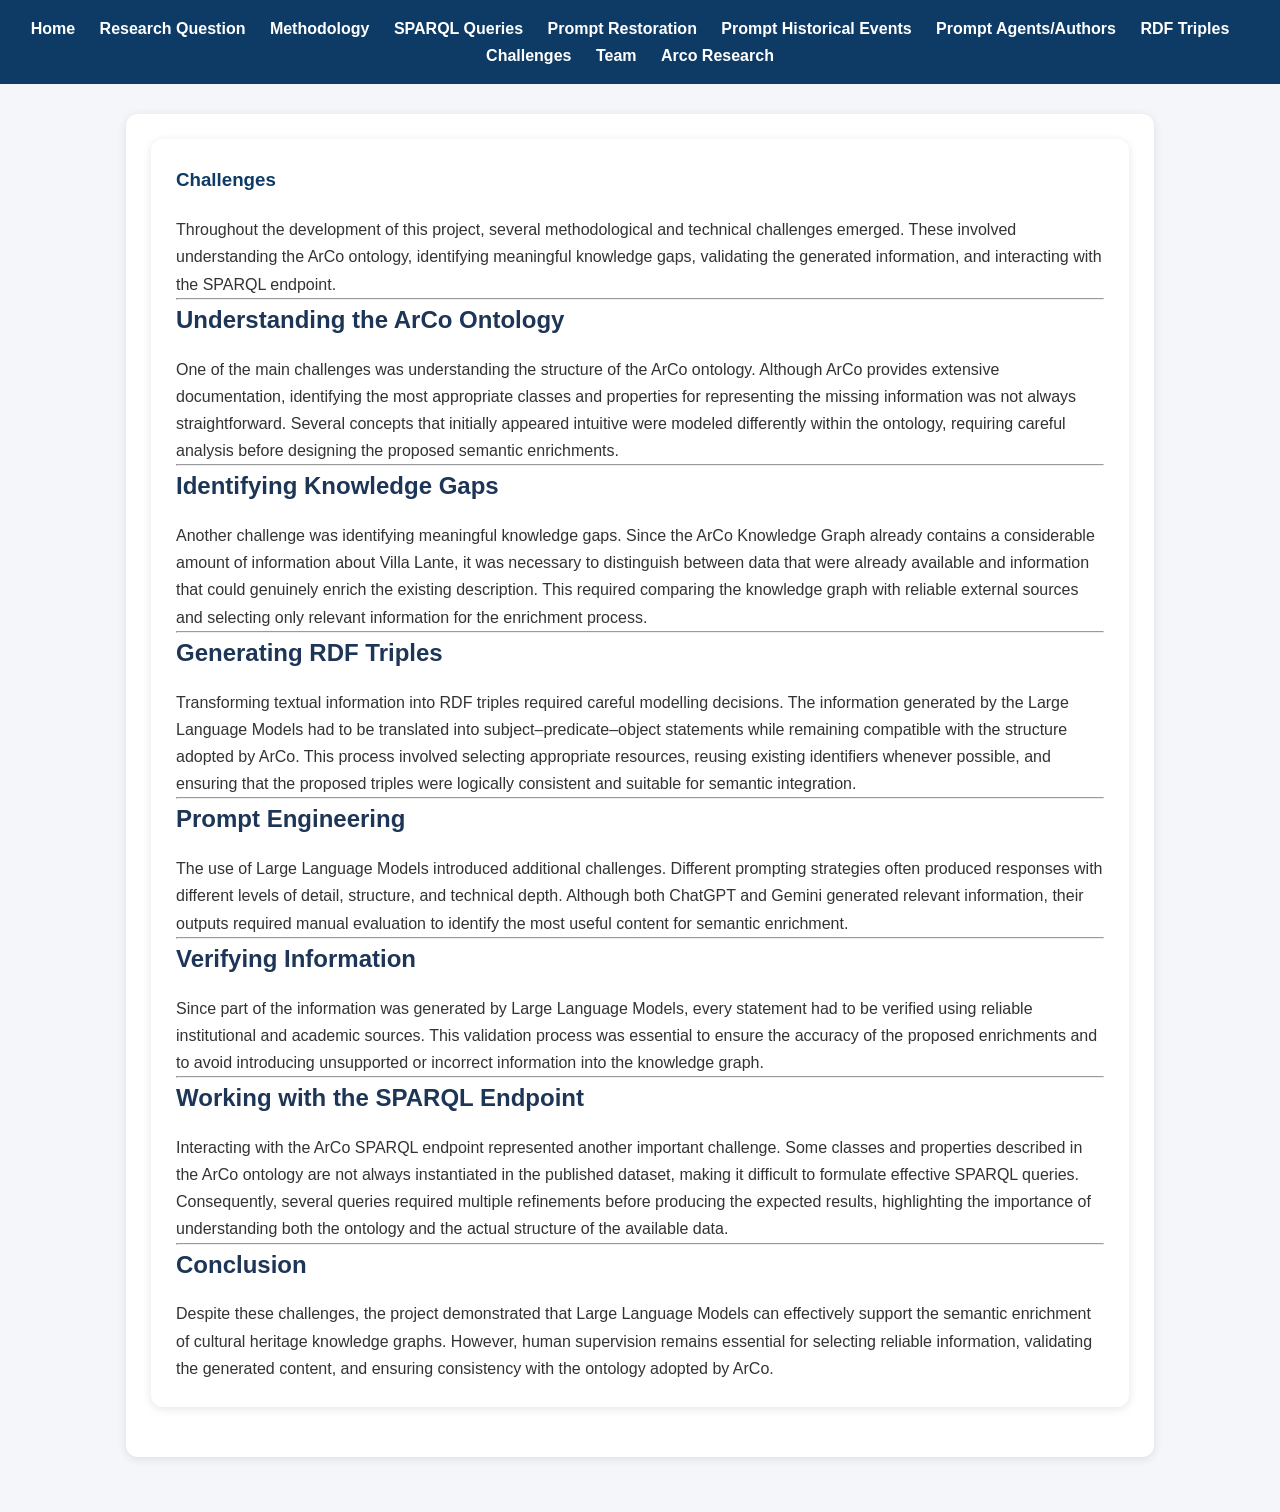
==== challenges.html @ a3aae2db "Add files via upload" ====
<!DOCTYPE html>
<html>
<head>
<title>Semantic Enrichment of Villa Lante</title>
<link rel="stylesheet" href="css/style.css">
</head>

<body>

<center>
<nav>

    <a href="index.html">Home</a>
    <a href="research.html">Research Question</a>
    <a href="methodology.html">Methodology</a>
    <a href="queries.html">SPARQL Queries</a>
    <a href="restoration.html">Prompt Restoration</a>
    <a href="historicalevents.html">Prompt Historical Events</a>
    <a href="people.html">Prompt Agents/Authors</a>
    <a href="RDFtriples.html">RDF Triples</a>
    <a href="challenges.html">Challenges</a>
    <a href="team.html">Team</a>
	  
	<a href="example01.html">Arco Research </a>

</nav>
</center>

<div class="container">















<section>

<section>

<h1>Challenges</h1>

<p>
Throughout the development of this project, several methodological and technical challenges emerged. These involved understanding the ArCo ontology, identifying meaningful knowledge gaps, validating the generated information, and interacting with the SPARQL endpoint.
</p>

<hr>

<h2>Understanding the ArCo Ontology</h2>

<p>
One of the main challenges was understanding the structure of the ArCo ontology. Although ArCo provides extensive documentation, identifying the most appropriate classes and properties for representing the missing information was not always straightforward. Several concepts that initially appeared intuitive were modeled differently within the ontology, requiring careful analysis before designing the proposed semantic enrichments.
</p>

<hr>

<h2>Identifying Knowledge Gaps</h2>

<p>
Another challenge was identifying meaningful knowledge gaps. Since the ArCo Knowledge Graph already contains a considerable amount of information about Villa Lante, it was necessary to distinguish between data that were already available and information that could genuinely enrich the existing description. This required comparing the knowledge graph with reliable external sources and selecting only relevant information for the enrichment process.
</p>

<hr>

<h2>Generating RDF Triples</h2>

<p>
Transforming textual information into RDF triples required careful modelling decisions. The information generated by the Large Language Models had to be translated into subject–predicate–object statements while remaining compatible with the structure adopted by ArCo. This process involved selecting appropriate resources, reusing existing identifiers whenever possible, and ensuring that the proposed triples were logically consistent and suitable for semantic integration.
</p>

<hr>

<h2>Prompt Engineering</h2>

<p>
The use of Large Language Models introduced additional challenges. Different prompting strategies often produced responses with different levels of detail, structure, and technical depth. Although both ChatGPT and Gemini generated relevant information, their outputs required manual evaluation to identify the most useful content for semantic enrichment.
</p>

<hr>

<h2>Verifying Information</h2>

<p>
Since part of the information was generated by Large Language Models, every statement had to be verified using reliable institutional and academic sources. This validation process was essential to ensure the accuracy of the proposed enrichments and to avoid introducing unsupported or incorrect information into the knowledge graph.
</p>

<hr>

<h2>Working with the SPARQL Endpoint</h2>

<p>
Interacting with the ArCo SPARQL endpoint represented another important challenge. Some classes and properties described in the ArCo ontology are not always instantiated in the published dataset, making it difficult to formulate effective SPARQL queries. Consequently, several queries required multiple refinements before producing the expected results, highlighting the importance of understanding both the ontology and the actual structure of the available data.
</p>

<hr>

<h2>Conclusion</h2>

<p>
Despite these challenges, the project demonstrated that Large Language Models can effectively support the semantic enrichment of cultural heritage knowledge graphs. However, human supervision remains essential for selecting reliable information, validating the generated content, and ensuring consistency with the ontology adopted by ArCo.
</p>

</section>

</section>











</div>

</body>
</html>
---- css/style.css ----
*{
    margin:0;
    padding:0;
    box-sizing:border-box;
}

body{
    font-family:Segoe UI, Arial, sans-serif;
    background:#f4f6f9;
    color:#333;
    line-height:1.7;
}

nav{
    background:#0d3b66;
    padding:15px;
    position:sticky;
    top:0;
}

nav a{
    color:white;
    text-decoration:none;
    margin-right:20px;
    font-weight:600;
}

nav a:hover{
    color:#ffd166;
}

.container{
    width:85%;
    margin:auto;
    padding:30px;
}

section{
    background:white;
    padding:25px;
    margin-bottom:25px;
    border-radius:12px;
    box-shadow:0 2px 10px rgba(0,0,0,.1);
}

h1{
    color:#0d3b66;
    margin-bottom:20px;
}

h2{
    color:#1d3557;
    margin-bottom:15px;
}

pre{
    background:#272822;
    color:white;
    padding:15px;
    overflow-x:auto;
    border-radius:8px;
}

table{
    width:100%;
    border-collapse:collapse;
}

table th,
table td{
    border:1px solid #ddd;
    padding:12px;
}

table th{
    background:#0d3b66;
    color:white;
}

img{
    max-width:100%;
    border-radius:10px;
}

footer{
    text-align:center;
    padding:20px;
    background:#0d3b66;
    color:white;
}
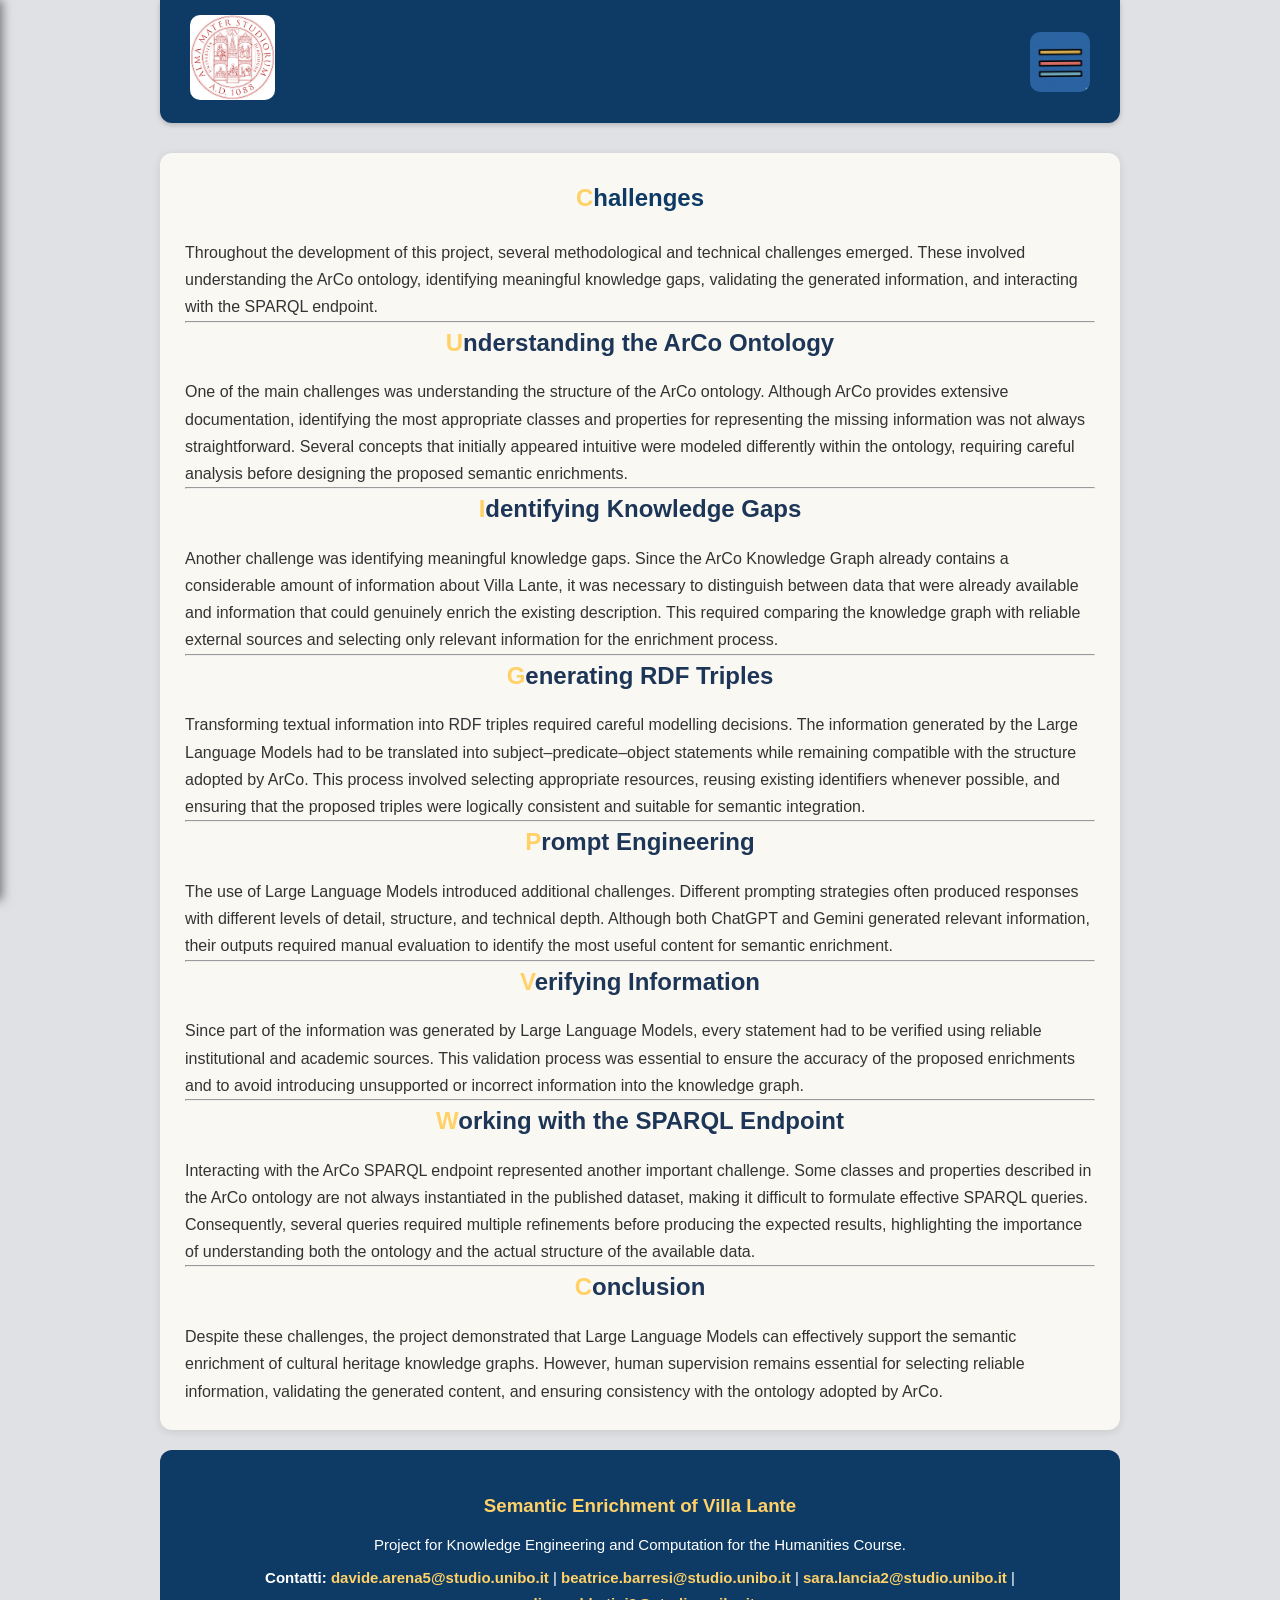
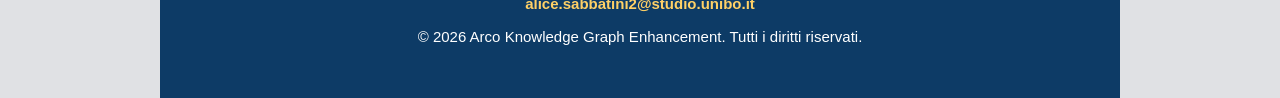
==== commit 64b32fb8: "Add files via upload" ====
--- a/challenges.html
+++ b/challenges.html
@@ -1,128 +1,108 @@
 <!DOCTYPE html>
-<html>
+<html lang="en">
 <head>
-<title>Semantic Enrichment of Villa Lante</title>
-<link rel="stylesheet" href="css/style.css">
+    <meta charset="UTF-8">
+    <meta name="viewport" content="width=device-width, initial-scale=1.0">
+    <title>Semantic Enrichment of Villa Lante - Challenges</title>
+    <link rel="stylesheet" href="../css/style.css">
+    <script src="../js/script.js" defer></script>
 </head>
-
 <body>
 
-<center>
-<nav>
+    <header class="top-bar">
+        <a href="../index.html" class="logo-link">
+            <img src="../images/uniboicona.png" alt="Logo" class="logo">
+        </a>
+        <img src="../images/iconamenu.jpg" alt="Menu" class="menu-icon" id="openMenuBtn">
+    </header>
 
-    <a href="index.html">Home</a>
-    <a href="research.html">Research Question</a>
-    <a href="methodology.html">Methodology</a>
-    <a href="queries.html">SPARQL Queries</a>
-    <a href="restoration.html">Prompt Restoration</a>
-    <a href="historicalevents.html">Prompt Historical Events</a>
-    <a href="people.html">Prompt Agents/Authors</a>
-    <a href="RDFtriples.html">RDF Triples</a>
-    <a href="challenges.html">Challenges</a>
-    <a href="team.html">Team</a>
-	  
-	<a href="example01.html">Arco Research </a>
+    <nav id="sideMenu" class="side-menu">
+        <a href="javascript:void(0)" class="close-btn" id="closeMenuBtn">&times;</a>
+        <a href="../index.html">Home</a>
+        <a href="research.html">Research Question</a>
+        <a href="methodology.html">Methodology</a>
+        <a href="queries.html">SPARQL Queries</a>
+        <a href="restoration.html">Prompt Restoration</a>
+        <a href="historicalevents.html">Prompt Historical Events</a>
+        <a href="people.html">Prompt Agents/Authors</a>
+        <a href="RDFtriples.html">RDF Triples</a>
+        <a href="challenges.html" class="active">Challenges</a>
+        <a href="team.html">Team</a>
+        <a href="example01.html">Arco Research</a>
+    </nav>
 
-</nav>
-</center>
+    <main class="container">
+        <section>
+            <h1>Challenges</h1>
+            <p>
+                Throughout the development of this project, several methodological and technical challenges emerged. These involved understanding the ArCo ontology, identifying meaningful knowledge gaps, validating the generated information, and interacting with the SPARQL endpoint.
+            </p>
 
-<div class="container">
+            <hr>
 
+            <h2>Understanding the ArCo Ontology</h2>
+            <p>
+                One of the main challenges was understanding the structure of the ArCo ontology. Although ArCo provides extensive documentation, identifying the most appropriate classes and properties for representing the missing information was not always straightforward. Several concepts that initially appeared intuitive were modeled differently within the ontology, requiring careful analysis before designing the proposed semantic enrichments.
+            </p>
 
+            <hr>
 
+            <h2>Identifying Knowledge Gaps</h2>
+            <p>
+                Another challenge was identifying meaningful knowledge gaps. Since the ArCo Knowledge Graph already contains a considerable amount of information about Villa Lante, it was necessary to distinguish between data that were already available and information that could genuinely enrich the existing description. This required comparing the knowledge graph with reliable external sources and selecting only relevant information for the enrichment process.
+            </p>
 
+            <hr>
 
+            <h2>Generating RDF Triples</h2>
+            <p>
+                Transforming textual information into RDF triples required careful modelling decisions. The information generated by the Large Language Models had to be translated into subject–predicate–object statements while remaining compatible with the structure adopted by ArCo. This process involved selecting appropriate resources, reusing existing identifiers whenever possible, and ensuring that the proposed triples were logically consistent and suitable for semantic integration.
+            </p>
 
+            <hr>
 
+            <h2>Prompt Engineering</h2>
+            <p>
+                The use of Large Language Models introduced additional challenges. Different prompting strategies often produced responses with different levels of detail, structure, and technical depth. Although both ChatGPT and Gemini generated relevant information, their outputs required manual evaluation to identify the most useful content for semantic enrichment.
+            </p>
 
+            <hr>
 
+            <h2>Verifying Information</h2>
+            <p>
+                Since part of the information was generated by Large Language Models, every statement had to be verified using reliable institutional and academic sources. This validation process was essential to ensure the accuracy of the proposed enrichments and to avoid introducing unsupported or incorrect information into the knowledge graph.
+            </p>
 
+            <hr>
 
+            <h2>Working with the SPARQL Endpoint</h2>
+            <p>
+                Interacting with the ArCo SPARQL endpoint represented another important challenge. Some classes and properties described in the ArCo ontology are not always instantiated in the published dataset, making it difficult to formulate effective SPARQL queries. Consequently, several queries required multiple refinements before producing the expected results, highlighting the importance of understanding both the ontology and the actual structure of the available data.
+            </p>
 
+            <hr>
 
+            <h2>Conclusion</h2>
+            <p>
+                Despite these challenges, the project demonstrated that Large Language Models can effectively support the semantic enrichment of cultural heritage knowledge graphs. However, human supervision remains essential for selecting reliable information, validating the generated content, and ensuring consistency with the ontology adopted by ArCo.
+            </p>
+        </section>
+         <footer>
+        <div class="footer-content">
+            <h3>Semantic Enrichment of Villa Lante</h3>
+            <p>Project for Knowledge Engineering and Computation for the Humanities Course.</p>
+            <p>
+                <strong>Contatti:</strong> 
+                <a href="mailto:davide.arena5@studio.unibo.it">davide.arena5@studio.unibo.it</a> | 
+                <a href="mailto:beatrice.barresi@studio.unibo.it">beatrice.barresi@studio.unibo.it</a> | 
+                <a href="mailto:sara.lancia2@studio.unibo.it">sara.lancia2@studio.unibo.it</a> | 
+                <a href="mailto:alice.sabbatini2@studio.unibo.it">alice.sabbatini2@studio.unibo.it</a>
+            </p>
+            <p>&copy; 2026 Arco Knowledge Graph Enhancement. Tutti i diritti riservati.</p>
+        </div>
+    </footer>
 
-
-<section>
-
-<section>
-
-<h1>Challenges</h1>
-
-<p>
-Throughout the development of this project, several methodological and technical challenges emerged. These involved understanding the ArCo ontology, identifying meaningful knowledge gaps, validating the generated information, and interacting with the SPARQL endpoint.
-</p>
-
-<hr>
-
-<h2>Understanding the ArCo Ontology</h2>
-
-<p>
-One of the main challenges was understanding the structure of the ArCo ontology. Although ArCo provides extensive documentation, identifying the most appropriate classes and properties for representing the missing information was not always straightforward. Several concepts that initially appeared intuitive were modeled differently within the ontology, requiring careful analysis before designing the proposed semantic enrichments.
-</p>
-
-<hr>
-
-<h2>Identifying Knowledge Gaps</h2>
-
-<p>
-Another challenge was identifying meaningful knowledge gaps. Since the ArCo Knowledge Graph already contains a considerable amount of information about Villa Lante, it was necessary to distinguish between data that were already available and information that could genuinely enrich the existing description. This required comparing the knowledge graph with reliable external sources and selecting only relevant information for the enrichment process.
-</p>
-
-<hr>
-
-<h2>Generating RDF Triples</h2>
-
-<p>
-Transforming textual information into RDF triples required careful modelling decisions. The information generated by the Large Language Models had to be translated into subject–predicate–object statements while remaining compatible with the structure adopted by ArCo. This process involved selecting appropriate resources, reusing existing identifiers whenever possible, and ensuring that the proposed triples were logically consistent and suitable for semantic integration.
-</p>
-
-<hr>
-
-<h2>Prompt Engineering</h2>
-
-<p>
-The use of Large Language Models introduced additional challenges. Different prompting strategies often produced responses with different levels of detail, structure, and technical depth. Although both ChatGPT and Gemini generated relevant information, their outputs required manual evaluation to identify the most useful content for semantic enrichment.
-</p>
-
-<hr>
-
-<h2>Verifying Information</h2>
-
-<p>
-Since part of the information was generated by Large Language Models, every statement had to be verified using reliable institutional and academic sources. This validation process was essential to ensure the accuracy of the proposed enrichments and to avoid introducing unsupported or incorrect information into the knowledge graph.
-</p>
-
-<hr>
-
-<h2>Working with the SPARQL Endpoint</h2>
-
-<p>
-Interacting with the ArCo SPARQL endpoint represented another important challenge. Some classes and properties described in the ArCo ontology are not always instantiated in the published dataset, making it difficult to formulate effective SPARQL queries. Consequently, several queries required multiple refinements before producing the expected results, highlighting the importance of understanding both the ontology and the actual structure of the available data.
-</p>
-
-<hr>
-
-<h2>Conclusion</h2>
-
-<p>
-Despite these challenges, the project demonstrated that Large Language Models can effectively support the semantic enrichment of cultural heritage knowledge graphs. However, human supervision remains essential for selecting reliable information, validating the generated content, and ensuring consistency with the ontology adopted by ArCo.
-</p>
-
-</section>
-
-</section>
-
-
-
-
-
-
-
-
-
-
-
-</div>
-
+    </main>
+   
 </body>
 </html>
--- a/css/style.css
+++ b/css/style.css
@@ -1,90 +1,298 @@
-*{
-    margin:0;
-    padding:0;
-    box-sizing:border-box;
-}
-
-body{
-    font-family:Segoe UI, Arial, sans-serif;
-    background:#f4f6f9;
-    color:#333;
-    line-height:1.7;
-}
-
-nav{
-    background:#0d3b66;
-    padding:15px;
-    position:sticky;
-    top:0;
-}
-
-nav a{
-    color:white;
-    text-decoration:none;
-    margin-right:20px;
-    font-weight:600;
-}
-
-nav a:hover{
-    color:#ffd166;
-}
-
-.container{
-    width:85%;
-    margin:auto;
-    padding:30px;
-}
-
-section{
-    background:white;
-    padding:25px;
-    margin-bottom:25px;
-    border-radius:12px;
-    box-shadow:0 2px 10px rgba(0,0,0,.1);
-}
-
-h1{
-    color:#0d3b66;
-    margin-bottom:20px;
-}
-
-h2{
-    color:#1d3557;
-    margin-bottom:15px;
-}
-
-pre{
-    background:#272822;
-    color:white;
-    padding:15px;
-    overflow-x:auto;
-    border-radius:8px;
-}
-
-table{
-    width:100%;
-    border-collapse:collapse;
-}
-
-table th,
-table td{
-    border:1px solid #ddd;
-    padding:12px;
-}
-
-table th{
-    background:#0d3b66;
-    color:white;
-}
-
-img{
-    max-width:100%;
-    border-radius:10px;
-}
-
-footer{
-    text-align:center;
-    padding:20px;
-    background:#0d3b66;
-    color:white;
+/* ==========================================================================
+   1. RESET E LAYOUT (FLEXBOX PER FOOTER IN FONDO)
+   ========================================================================== */
+* {
+    margin: 0;
+    padding: 0;
+    box-sizing: border-box;
+}
+
+html, body {
+    height: 100%; /* Necessario per far scendere il footer */
+}
+
+body {
+    font-family: 'Segoe UI', Arial, sans-serif;
+    background: #e0e1e4;
+    color: #333;
+    line-height: 1.7;
+    display: flex;
+    flex-direction: column; /* Impila Header, Main e Footer verticalmente */
+}
+
+main {
+    flex: 1; /* Il main prende tutto lo spazio vuoto, spingendo il footer in basso */
+}
+
+/* ==========================================================================
+   2. CONTENITORI PRINCIPALI E SEZIONI
+   ========================================================================== */
+.container {
+    width: 75%;
+    margin: 20px auto;
+}
+
+section {
+    background: rgb(250, 248, 243);
+    padding: 25px;
+    margin-bottom: 20px;
+    border-radius: 12px;
+    box-shadow: 0 2px 10px rgba(0,0,0,.1);
+}
+
+/* ==========================================================================
+   3. TIPOGRAFIA ED ELEMENTI STANDARD
+   ========================================================================== */
+h1, h2 {
+    text-align: center;
+}
+
+h1 {
+    color: #0d3b66;
+    margin-bottom: 20px;
+}
+
+h2 {
+    color: #1d3557;
+    margin-bottom: 15px;
+}
+
+h1::first-letter, h2::first-letter {
+    color: #ffd166;
+}
+
+table {
+    width: 100%;
+    border-collapse: collapse;
+}
+
+table th, table td {
+    border: 1px solid #ddd;
+    padding: 12px;
+}
+
+table th {
+    background: #0d3b66;
+    color: white;
+}
+
+img {
+    max-width: 100%;
+    border-radius: 10px;
+}
+
+/* ==========================================================================
+   4. BARRA SUPERIORE E LOGO
+   ========================================================================== */
+.top-bar {
+    background: #0d3b66;
+    padding: 15px 30px; 
+    display: flex;
+    justify-content: space-between; 
+    align-items: center;            
+    position: sticky;
+    top: 0;
+    z-index: 999;
+    box-shadow: 0 2px 5px rgba(0,0,0,0.2);
+    margin: 0 auto 10px auto;
+    width: 75%;
+    border-radius: 0 0 12px 12px;
+}
+
+.logo {
+    height: 85px; 
+    width: auto;
+}
+
+/* ==========================================================================
+   5. ICONA MENU (E ANIMAZIONE DOPPIO BATTITO)
+   ========================================================================== */
+.menu-icon {
+    height: 60px; 
+    width: auto;
+    cursor: pointer;
+    transition: transform 0.2s;
+}
+
+.menu-icon:hover {
+    transform: scale(1.1); 
+}
+
+.menu-icon.pulsing {
+    animation: heartbeat 5s infinite;
+}
+
+@keyframes heartbeat {
+    0% { transform: scale(1); }
+    4% { transform: scale(1.3); }  
+    8% { transform: scale(1); }    
+    12% { transform: scale(1.3); } 
+    16% { transform: scale(1); }   
+    100% { transform: scale(1); }  
+}
+
+/* ==========================================================================
+   6. MENU LATERALE A SCOMPARSA
+   ========================================================================== */
+.side-menu {
+    height: 100vh;
+    width: 250px; 
+    position: fixed;
+    z-index: 1000;
+    top: 0;
+    left: -250px; 
+    background-color: #0d3b66;
+    overflow-x: hidden;
+    transition: 0.3s ease; 
+    padding-top: 80px;     
+    box-shadow: 2px 0 10px rgba(0,0,0,0.5);
+}
+
+.side-menu a {
+    padding: 15px 30px; 
+    text-decoration: none;
+    font-size: 18px; 
+    color: white;
+    display: block;
+    transition: 0.2s;
+    font-weight: 600;
+}
+
+.side-menu a:hover,
+.side-menu a.active {
+    color: #ffd166;
+    background-color: rgba(255, 255, 255, 0.1);
+}
+
+.side-menu .close-btn {
+    position: absolute;
+    top: 10px;
+    right: 20px;
+    font-size: 36px;
+    padding: 5px;
+}
+
+/* ==========================================================================
+   7. STILI PER CODICE (QUERY SPARQL)
+   ========================================================================== */
+pre {
+    background: #111827; 
+    color: #f8fafc;
+    padding: 15px;
+    overflow-x: auto;
+    border-radius: 8px;
+    font-family: 'Consolas', 'Monaco', monospace; 
+    line-height: 1.5;
+}
+
+.query-card {
+    background: #0f172a;
+    color: #e2e8f0;
+    padding: 20px;
+    margin: 20px 0;
+    border-radius: 12px;
+    box-shadow: 0 4px 12px rgba(0,0,0,0.15);
+}
+
+.query-title {
+    font-weight: bold;
+    margin-bottom: 10px;
+    color: #38bdf8;
+    display: block;
+}
+
+.query-note {
+    font-size: 0.85rem;
+    opacity: 0.8;
+    margin-bottom: 8px;
+    font-style: italic;
+}
+
+/* ==========================================================================
+   8. SEZIONE TEAM
+   ========================================================================== */
+.team-section {
+    padding: 60px 20px;
+    background: linear-gradient(135deg, #f7f7fb, #eef1f7);
+}
+
+.team-wrapper {
+    max-width: 900px;
+    margin: 0 auto;
+    background: #ffffff;
+    padding: 40px;
+    border-radius: 18px;
+    box-shadow: 0 10px 30px rgba(0,0,0,0.08);
+}
+
+.team-title {
+    text-align: center;
+    font-size: 2rem;
+    margin-bottom: 25px;
+    color: #1d3557; 
+}
+
+.team-intro {
+    font-size: 1.1rem;
+    line-height: 1.7;
+    color: #333;
+    margin-bottom: 20px;
+    text-align: center;
+}
+
+.team-text {
+    font-size: 1rem;
+    line-height: 1.7;
+    color: #444;
+    margin-bottom: 15px;
+    text-align: left; 
+}
+
+.team-image {
+    margin-top: 30px;
+    text-align: center;
+}
+
+.team-image img {
+    width: 100%;
+    max-width: 650px;
+    border-radius: 14px;
+    box-shadow: 0 8px 20px rgba(0,0,0,0.15);
+    transition: transform 0.3s ease;
+}
+
+.team-image img:hover {
+    transform: scale(1.02);
+}
+
+/* ==========================================================================
+   9. FOOTER
+   ========================================================================== */
+footer {
+    background: #0d3b66;
+    color: white;
+    padding: 40px 20px;
+    text-align: center;
+    margin-top: auto; /* Questo spinge il footer verso il basso grazie al Flexbox! */
+    border-radius: 12px 12px 0 0;
+}
+
+.footer-content h3 {
+    color: #ffd166; 
+    margin-bottom: 10px;
+}
+
+.footer-content p {
+    margin-bottom: 8px;
+    font-size: 15px;
+}
+
+.footer-content a {
+    color: #ffd166;
+    text-decoration: none;
+    font-weight: bold;
+}
+
+.footer-content a:hover {
+    text-decoration: underline;
 }
